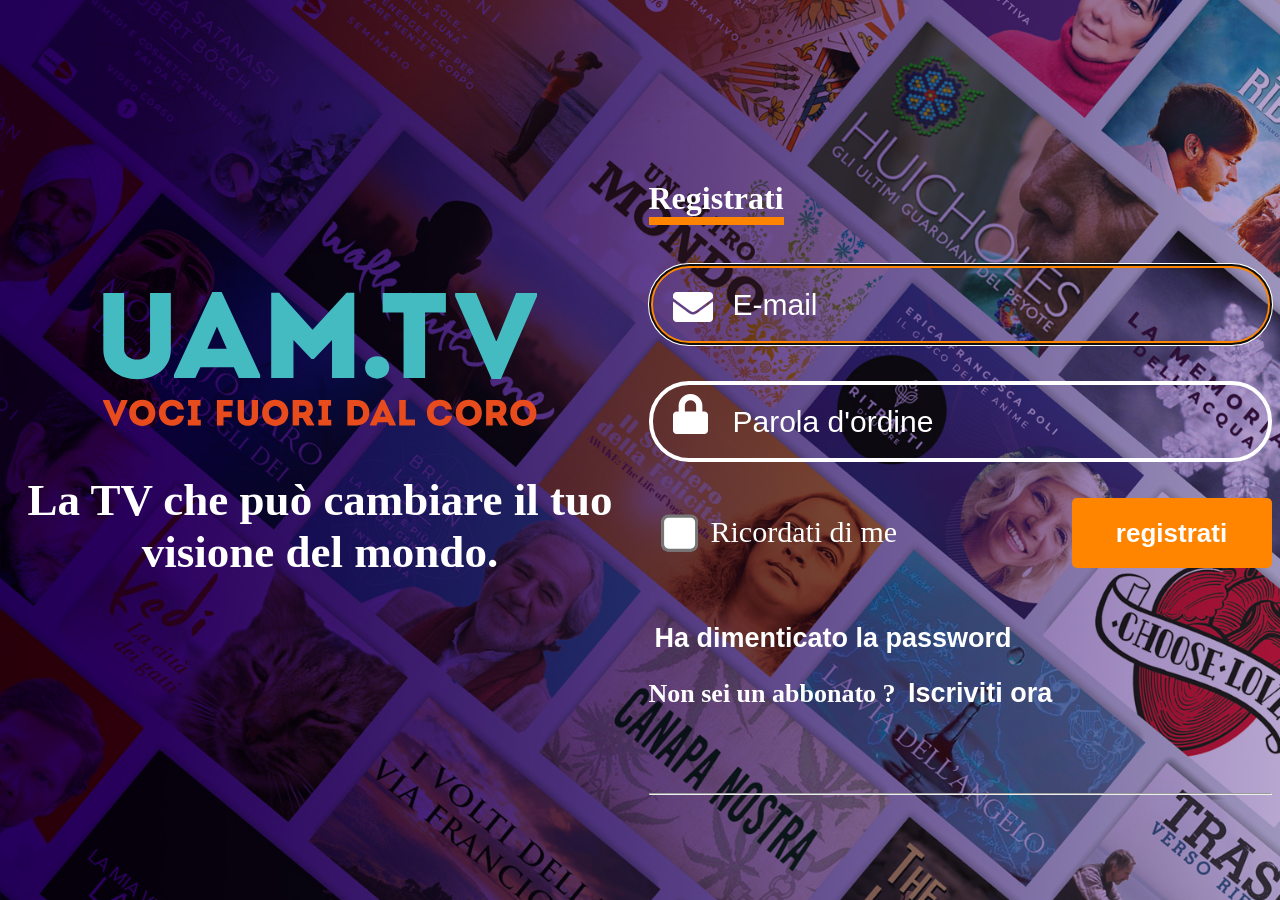
==== login.html @ aba41dc9 "version 1" ====
<!DOCTYPE html>
<html>
<head>
    <meta charset="utf-8" />
    <meta name="viewport" content="width=device-width, initial-scale=1.0, maximum-scale=1.0">
    <meta name="description" content="Tizen basic template generated by Tizen Web IDE"/>


    <link rel="stylesheet" type="text/css" href="css/login.css" />
    <link rel="stylesheet" type="text/css" href="css/all.min.css"/>
    <script src="js/login.js"></script>
    <script type="text/javascript" src="./webOSTVjs-1.2.0/webOSTV.js"></script>
 <script type="text/javascript">
    window.addEventListener('load', function () { initPage() }, false);
  </script>
    
</head>

 <body>
   <div class="loadingio-spinner-spinner-rexyx9adxl spinner" id="spinner_display_id"><div class="ldio-eon67kjyqwt">
<div></div><div></div><div></div><div></div><div></div><div></div><div></div><div></div><div></div><div></div><div></div><div></div>
</div></div>


 <div id="opacity_effect">
 <div class="section1">
<img alt="" src="images/logo.svg"> <br>
<h1 class="heading">La TV che può cambiare il tuo <br/> visione del mondo.</h1>
</div>
<div class="section2">
<div class="container">
<h1 class="signin" id="signIn_text_id" >Registrati</h1><br><br>
<input id="email" class="inputsE" type="text" placeholder="E-mail"> 
<i class="fa fa-envelope"></i><br> <br><br>
<input id="pass" class="inputsE" type="password" placeholder="Parola d'ordine"> 
<i class="fa fa-lock"></i><br><br><br>
<div class="chebox_btn_section">
<div><input id = "remember" type="checkbox" class="checkBox"><label id="remmber_label">Ricordati di me</label></div>
<button class="loginBtn"  id="loginButton" >registrati</button>
</div> <br> <br><br>
<button class="nonStyle_btn"  id="forgotPassword" >Ha dimenticato la password</button> <br>
<h2>Non sei un abbonato ? <button class="nonStyle_btn"  id="subscribe" ><strong>Iscriviti ora</strong></button></h2>
<hr>
</div>
</div>
 </div>
 </body>
 
</html>
---- css/login.css ----
body {
	margin :0;
	padding :0;
    background: url("../images/bgImg2.png");
    background-attachment: fixed;
    background-repeat: no-repeat;
    background-size: cover;
}
    
    .section1{
	width: 50%;
    float: left;
    height: 100vh;
    box-sizing: border-box;
    margin: 0;
    padding: 0;
    display: flex;
    justify-content: center;
    align-items: center;
    text-align: center;
    flex-direction: column;
}
.section2{
	width:50%;
	float:left;
	height:100vh;
	margin:0;
	padding:0;
  box-sizing: border-box;
  position: relative;
}

::placeholder{
	color : white;
}

.heading{
    color: white;
    font-size: 45px;
}
.loginBtn {
    color: white;
    width: 200px;
    height: 70px;
    border: none;
    outline: none;
    background: #FF8400;
    font-size: 26px;
    border-radius: 5px;
    font-weight: bold;
}
.signIn {
    font-size: 38px;
    display: inline-block;
    border-bottom: 8px solid #FF8400;
}
.inputsE {
    height: 71px;
    border: 4px solid white;
    border-radius: 40px;
    background: none;
    font-size: 30px;
    color: white;
    padding-left: 80px;
    width: 533px;
}
.section2{
    display: flex;
    justify-content: center;
    align-items: center;
}
.chebox_btn_section
{
    display: flex;
    justify-content: space-between;
    align-items: center;
}
label
{
    font-size: 38px;
    position: relative;
    bottom: 12px;
}
.checkBox{
zoom: 3.1;
}

.container{
position: relative;
}
.fa-envelope{
    position: absolute;
    top: 22%;
    left: 4%;
    font-size: 40px;
    color: white;
}
.fa-lock{
     position: absolute;
    left: 4%;
    font-size: 40px;
    margin-top: 13px;
    color: white;
}
.signin{
    color: white;
    border-bottom: 8px solid #FF8400;
    display: inline-block;
}
.container{
position: relative;
}
label{
    font-size: 30px;
    position: relative;
    bottom: 12px;
    color: white;
}
.inputsE:focus {
    border: 4px solid #FF8400;
}
.nonStyle_btn{
    color :white;
	background: none;
	border: none;
	outline: none;
    font-size: 27px;
    font-weight: bold;
}
h2{
    color: white;
    font-size: 26px;
}
.loginBtn_style{
	border: 2px solid #FF8400;
	background: none;
	color: white;
}

.activeClass strong{
	color:#FF8400;
}
.loginBtn_style{
	border: 2px solid #FF8400;
	background: none;
	color: white;
}
.activeClass_Forget_Password {
	color:#FF8400;
}

.remember_label_style{
	color: #FF8400 !important;
	text-decoration: underline !important ;
}
hr{
	position: relative;
    top: 61px;
}


@keyframes ldio-eon67kjyqwt {
  0% { opacity: 1 }
  100% { opacity: 0 }
}
.ldio-eon67kjyqwt div {
  left: 94px;
  top: 48px;
  position: absolute;
  animation: ldio-eon67kjyqwt linear 1s infinite;
  background: #82777a;
  width: 12px;
  height: 24px;
  border-radius: 6px / 12px;
  transform-origin: 6px 52px;
}.ldio-eon67kjyqwt div:nth-child(1) {
  transform: rotate(0deg);
  animation-delay: -0.9166666666666666s;
  background: #82777a;
}.ldio-eon67kjyqwt div:nth-child(2) {
  transform: rotate(30deg);
  animation-delay: -0.8333333333333334s;
  background: #82777a;
}.ldio-eon67kjyqwt div:nth-child(3) {
  transform: rotate(60deg);
  animation-delay: -0.75s;
  background: #82777a;
}.ldio-eon67kjyqwt div:nth-child(4) {
  transform: rotate(90deg);
  animation-delay: -0.6666666666666666s;
  background: #82777a;
}.ldio-eon67kjyqwt div:nth-child(5) {
  transform: rotate(120deg);
  animation-delay: -0.5833333333333334s;
  background: #82777a;
}.ldio-eon67kjyqwt div:nth-child(6) {
  transform: rotate(150deg);
  animation-delay: -0.5s;
  background: #82777a;
}.ldio-eon67kjyqwt div:nth-child(7) {
  transform: rotate(180deg);
  animation-delay: -0.4166666666666667s;
  background: #82777a;
}.ldio-eon67kjyqwt div:nth-child(8) {
  transform: rotate(210deg);
  animation-delay: -0.3333333333333333s;
  background: #82777a;
}.ldio-eon67kjyqwt div:nth-child(9) {
  transform: rotate(240deg);
  animation-delay: -0.25s;
  background: #82777a;
}.ldio-eon67kjyqwt div:nth-child(10) {
  transform: rotate(270deg);
  animation-delay: -0.16666666666666666s;
  background: #82777a;
}.ldio-eon67kjyqwt div:nth-child(11) {
  transform: rotate(300deg);
  animation-delay: -0.08333333333333333s;
  background: #82777a;
}.ldio-eon67kjyqwt div:nth-child(12) {
  transform: rotate(330deg);
  animation-delay: 0s;
  background: #82777a;
}
.loadingio-spinner-spinner-rexyx9adxl {
    width: 200px;
    height: 200px;
    display: inline-block;
    overflow: hidden;
    background: none;
    position: absolute;
    left: 0;
    top: 41%;
    margin: 0 auto;
    right: 0;
  

}
.ldio-eon67kjyqwt {
  width: 100%;
  height: 100%;
  position: relative;
  transform: translateZ(0) scale(1);
  backface-visibility: hidden;
  transform-origin: 0 0; / see note above /
}
.ldio-eon67kjyqwt div {
	box-sizing: content-box; 
	}

.form_div_style{
	opacity: .4;
}
.spinner{
	visibility: hidden;
	
}
.hide_loader{
	visibility: visible;
}
.spinner_after{
  width: 200px;
  height: 200px;
  display: inline-block !important;
  overflow: hidden;
  background:none;
}
.leftSection_after_loader {
    position: relative !important;
    top: 100px !important;
    left: 300px !important;
}
 .add_opacity{
 opacity: 0.3;
 }
---- css/all.min.css ----
/*!
 * Font Awesome Free 5.3.1 by @fontawesome - https://fontawesome.com
 * License - https://fontawesome.com/license/free (Icons: CC BY 4.0, Fonts: SIL OFL 1.1, Code: MIT License)
 */
.fa,.fab,.fal,.far,.fas{-moz-osx-font-smoothing:grayscale;-webkit-font-smoothing:antialiased;display:inline-block;font-style:normal;font-variant:normal;text-rendering:auto;line-height:1}.fa-lg{font-size:1.33333em;line-height:.75em;vertical-align:-.0667em}.fa-xs{font-size:.75em}.fa-sm{font-size:.875em}.fa-1x{font-size:1em}.fa-2x{font-size:2em}.fa-3x{font-size:3em}.fa-4x{font-size:4em}.fa-5x{font-size:5em}.fa-6x{font-size:6em}.fa-7x{font-size:7em}.fa-8x{font-size:8em}.fa-9x{font-size:9em}.fa-10x{font-size:10em}.fa-fw{text-align:center;width:1.25em}.fa-ul{list-style-type:none;margin-left:2.5em;padding-left:0}.fa-ul>li{position:relative}.fa-li{left:-2em;position:absolute;text-align:center;width:2em;line-height:inherit}.fa-border{border:.08em solid #eee;border-radius:.1em;padding:.2em .25em .15em}.fa-pull-left{float:left}.fa-pull-right{float:right}.fa.fa-pull-left,.fab.fa-pull-left,.fal.fa-pull-left,.far.fa-pull-left,.fas.fa-pull-left{margin-right:.3em}.fa.fa-pull-right,.fab.fa-pull-right,.fal.fa-pull-right,.far.fa-pull-right,.fas.fa-pull-right{margin-left:.3em}.fa-spin{animation:fa-spin 2s infinite linear}.fa-pulse{animation:fa-spin 1s infinite steps(8)}@keyframes fa-spin{0%{transform:rotate(0deg)}to{transform:rotate(1turn)}}.fa-rotate-90{-ms-filter:"progid:DXImageTransform.Microsoft.BasicImage(rotation=1)";transform:rotate(90deg)}.fa-rotate-180{-ms-filter:"progid:DXImageTransform.Microsoft.BasicImage(rotation=2)";transform:rotate(180deg)}.fa-rotate-270{-ms-filter:"progid:DXImageTransform.Microsoft.BasicImage(rotation=3)";transform:rotate(270deg)}.fa-flip-horizontal{-ms-filter:"progid:DXImageTransform.Microsoft.BasicImage(rotation=0, mirror=1)";transform:scaleX(-1)}.fa-flip-vertical{transform:scaleY(-1)}.fa-flip-horizontal.fa-flip-vertical,.fa-flip-vertical{-ms-filter:"progid:DXImageTransform.Microsoft.BasicImage(rotation=2, mirror=1)"}.fa-flip-horizontal.fa-flip-vertical{transform:scale(-1)}:root .fa-flip-horizontal,:root .fa-flip-vertical,:root .fa-rotate-90,:root .fa-rotate-180,:root .fa-rotate-270{-webkit-filter:none;filter:none}.fa-stack{display:inline-block;height:2em;line-height:2em;position:relative;vertical-align:middle;width:2em}.fa-stack-1x,.fa-stack-2x{left:0;position:absolute;text-align:center;width:100%}.fa-stack-1x{line-height:inherit}.fa-stack-2x{font-size:2em}.fa-inverse{color:#fff}.fa-500px:before{content:"\f26e"}.fa-accessible-icon:before{content:"\f368"}.fa-accusoft:before{content:"\f369"}.fa-ad:before{content:"\f641"}.fa-address-book:before{content:"\f2b9"}.fa-address-card:before{content:"\f2bb"}.fa-adjust:before{content:"\f042"}.fa-adn:before{content:"\f170"}.fa-adversal:before{content:"\f36a"}.fa-affiliatetheme:before{content:"\f36b"}.fa-air-freshener:before{content:"\f5d0"}.fa-algolia:before{content:"\f36c"}.fa-align-center:before{content:"\f037"}.fa-align-justify:before{content:"\f039"}.fa-align-left:before{content:"\f036"}.fa-align-right:before{content:"\f038"}.fa-alipay:before{content:"\f642"}.fa-allergies:before{content:"\f461"}.fa-amazon:before{content:"\f270"}.fa-amazon-pay:before{content:"\f42c"}.fa-ambulance:before{content:"\f0f9"}.fa-american-sign-language-interpreting:before{content:"\f2a3"}.fa-amilia:before{content:"\f36d"}.fa-anchor:before{content:"\f13d"}.fa-android:before{content:"\f17b"}.fa-angellist:before{content:"\f209"}.fa-angle-double-down:before{content:"\f103"}.fa-angle-double-left:before{content:"\f100"}.fa-angle-double-right:before{content:"\f101"}.fa-angle-double-up:before{content:"\f102"}.fa-angle-down:before{content:"\f107"}.fa-angle-left:before{content:"\f104"}.fa-angle-right:before{content:"\f105"}.fa-angle-up:before{content:"\f106"}.fa-angry:before{content:"\f556"}.fa-angrycreative:before{content:"\f36e"}.fa-angular:before{content:"\f420"}.fa-ankh:before{content:"\f644"}.fa-app-store:before{content:"\f36f"}.fa-app-store-ios:before{content:"\f370"}.fa-apper:before{content:"\f371"}.fa-apple:before{content:"\f179"}.fa-apple-alt:before{content:"\f5d1"}.fa-apple-pay:before{content:"\f415"}.fa-archive:before{content:"\f187"}.fa-archway:before{content:"\f557"}.fa-arrow-alt-circle-down:before{content:"\f358"}.fa-arrow-alt-circle-left:before{content:"\f359"}.fa-arrow-alt-circle-right:before{content:"\f35a"}.fa-arrow-alt-circle-up:before{content:"\f35b"}.fa-arrow-circle-down:before{content:"\f0ab"}.fa-arrow-circle-left:before{content:"\f0a8"}.fa-arrow-circle-right:before{content:"\f0a9"}.fa-arrow-circle-up:before{content:"\f0aa"}.fa-arrow-down:before{content:"\f063"}.fa-arrow-left:before{content:"\f060"}.fa-arrow-right:before{content:"\f061"}.fa-arrow-up:before{content:"\f062"}.fa-arrows-alt:before{content:"\f0b2"}.fa-arrows-alt-h:before{content:"\f337"}.fa-arrows-alt-v:before{content:"\f338"}.fa-assistive-listening-systems:before{content:"\f2a2"}.fa-asterisk:before{content:"\f069"}.fa-asymmetrik:before{content:"\f372"}.fa-at:before{content:"\f1fa"}.fa-atlas:before{content:"\f558"}.fa-atom:before{content:"\f5d2"}.fa-audible:before{content:"\f373"}.fa-audio-description:before{content:"\f29e"}.fa-autoprefixer:before{content:"\f41c"}.fa-avianex:before{content:"\f374"}.fa-aviato:before{content:"\f421"}.fa-award:before{content:"\f559"}.fa-aws:before{content:"\f375"}.fa-backspace:before{content:"\f55a"}.fa-backward:before{content:"\f04a"}.fa-balance-scale:before{content:"\f24e"}.fa-ban:before{content:"\f05e"}.fa-band-aid:before{content:"\f462"}.fa-bandcamp:before{content:"\f2d5"}.fa-barcode:before{content:"\f02a"}.fa-bars:before{content:"\f0c9"}.fa-baseball-ball:before{content:"\f433"}.fa-basketball-ball:before{content:"\f434"}.fa-bath:before{content:"\f2cd"}.fa-battery-empty:before{content:"\f244"}.fa-battery-full:before{content:"\f240"}.fa-battery-half:before{content:"\f242"}.fa-battery-quarter:before{content:"\f243"}.fa-battery-three-quarters:before{content:"\f241"}.fa-bed:before{content:"\f236"}.fa-beer:before{content:"\f0fc"}.fa-behance:before{content:"\f1b4"}.fa-behance-square:before{content:"\f1b5"}.fa-bell:before{content:"\f0f3"}.fa-bell-slash:before{content:"\f1f6"}.fa-bezier-curve:before{content:"\f55b"}.fa-bible:before{content:"\f647"}.fa-bicycle:before{content:"\f206"}.fa-bimobject:before{content:"\f378"}.fa-binoculars:before{content:"\f1e5"}.fa-birthday-cake:before{content:"\f1fd"}.fa-bitbucket:before{content:"\f171"}.fa-bitcoin:before{content:"\f379"}.fa-bity:before{content:"\f37a"}.fa-black-tie:before{content:"\f27e"}.fa-blackberry:before{content:"\f37b"}.fa-blender:before{content:"\f517"}.fa-blind:before{content:"\f29d"}.fa-blogger:before{content:"\f37c"}.fa-blogger-b:before{content:"\f37d"}.fa-bluetooth:before{content:"\f293"}.fa-bluetooth-b:before{content:"\f294"}.fa-bold:before{content:"\f032"}.fa-bolt:before{content:"\f0e7"}.fa-bomb:before{content:"\f1e2"}.fa-bone:before{content:"\f5d7"}.fa-bong:before{content:"\f55c"}.fa-book:before{content:"\f02d"}.fa-book-open:before{content:"\f518"}.fa-book-reader:before{content:"\f5da"}.fa-bookmark:before{content:"\f02e"}.fa-bowling-ball:before{content:"\f436"}.fa-box:before{content:"\f466"}.fa-box-open:before{content:"\f49e"}.fa-boxes:before{content:"\f468"}.fa-braille:before{content:"\f2a1"}.fa-brain:before{content:"\f5dc"}.fa-briefcase:before{content:"\f0b1"}.fa-briefcase-medical:before{content:"\f469"}.fa-broadcast-tower:before{content:"\f519"}.fa-broom:before{content:"\f51a"}.fa-brush:before{content:"\f55d"}.fa-btc:before{content:"\f15a"}.fa-bug:before{content:"\f188"}.fa-building:before{content:"\f1ad"}.fa-bullhorn:before{content:"\f0a1"}.fa-bullseye:before{content:"\f140"}.fa-burn:before{content:"\f46a"}.fa-buromobelexperte:before{content:"\f37f"}.fa-bus:before{content:"\f207"}.fa-bus-alt:before{content:"\f55e"}.fa-business-time:before{content:"\f64a"}.fa-buysellads:before{content:"\f20d"}.fa-calculator:before{content:"\f1ec"}.fa-calendar:before{content:"\f133"}.fa-calendar-alt:before{content:"\f073"}.fa-calendar-check:before{content:"\f274"}.fa-calendar-minus:before{content:"\f272"}.fa-calendar-plus:before{content:"\f271"}.fa-calendar-times:before{content:"\f273"}.fa-camera:before{content:"\f030"}.fa-camera-retro:before{content:"\f083"}.fa-cannabis:before{content:"\f55f"}.fa-capsules:before{content:"\f46b"}.fa-car:before{content:"\f1b9"}.fa-car-alt:before{content:"\f5de"}.fa-car-battery:before{content:"\f5df"}.fa-car-crash:before{content:"\f5e1"}.fa-car-side:before{content:"\f5e4"}.fa-caret-down:before{content:"\f0d7"}.fa-caret-left:before{content:"\f0d9"}.fa-caret-right:before{content:"\f0da"}.fa-caret-square-down:before{content:"\f150"}.fa-caret-square-left:before{content:"\f191"}.fa-caret-square-right:before{content:"\f152"}.fa-caret-square-up:before{content:"\f151"}.fa-caret-up:before{content:"\f0d8"}.fa-cart-arrow-down:before{content:"\f218"}.fa-cart-plus:before{content:"\f217"}.fa-cc-amazon-pay:before{content:"\f42d"}.fa-cc-amex:before{content:"\f1f3"}.fa-cc-apple-pay:before{content:"\f416"}.fa-cc-diners-club:before{content:"\f24c"}.fa-cc-discover:before{content:"\f1f2"}.fa-cc-jcb:before{content:"\f24b"}.fa-cc-mastercard:before{content:"\f1f1"}.fa-cc-paypal:before{content:"\f1f4"}.fa-cc-stripe:before{content:"\f1f5"}.fa-cc-visa:before{content:"\f1f0"}.fa-centercode:before{content:"\f380"}.fa-certificate:before{content:"\f0a3"}.fa-chalkboard:before{content:"\f51b"}.fa-chalkboard-teacher:before{content:"\f51c"}.fa-charging-station:before{content:"\f5e7"}.fa-chart-area:before{content:"\f1fe"}.fa-chart-bar:before{content:"\f080"}.fa-chart-line:before{content:"\f201"}.fa-chart-pie:before{content:"\f200"}.fa-check:before{content:"\f00c"}.fa-check-circle:before{content:"\f058"}.fa-check-double:before{content:"\f560"}.fa-check-square:before{content:"\f14a"}.fa-chess:before{content:"\f439"}.fa-chess-bishop:before{content:"\f43a"}.fa-chess-board:before{content:"\f43c"}.fa-chess-king:before{content:"\f43f"}.fa-chess-knight:before{content:"\f441"}.fa-chess-pawn:before{content:"\f443"}.fa-chess-queen:before{content:"\f445"}.fa-chess-rook:before{content:"\f447"}.fa-chevron-circle-down:before{content:"\f13a"}.fa-chevron-circle-left:before{content:"\f137"}.fa-chevron-circle-right:before{content:"\f138"}.fa-chevron-circle-up:before{content:"\f139"}.fa-chevron-down:before{content:"\f078"}.fa-chevron-left:before{content:"\f053"}.fa-chevron-right:before{content:"\f054"}.fa-chevron-up:before{content:"\f077"}.fa-child:before{content:"\f1ae"}.fa-chrome:before{content:"\f268"}.fa-church:before{content:"\f51d"}.fa-circle:before{content:"\f111"}.fa-circle-notch:before{content:"\f1ce"}.fa-city:before{content:"\f64f"}.fa-clipboard:before{content:"\f328"}.fa-clipboard-check:before{content:"\f46c"}.fa-clipboard-list:before{content:"\f46d"}.fa-clock:before{content:"\f017"}.fa-clone:before{content:"\f24d"}.fa-closed-captioning:before{content:"\f20a"}.fa-cloud:before{content:"\f0c2"}.fa-cloud-download-alt:before{content:"\f381"}.fa-cloud-upload-alt:before{content:"\f382"}.fa-cloudscale:before{content:"\f383"}.fa-cloudsmith:before{content:"\f384"}.fa-cloudversify:before{content:"\f385"}.fa-cocktail:before{content:"\f561"}.fa-code:before{content:"\f121"}.fa-code-branch:before{content:"\f126"}.fa-codepen:before{content:"\f1cb"}.fa-codiepie:before{content:"\f284"}.fa-coffee:before{content:"\f0f4"}.fa-cog:before{content:"\f013"}.fa-cogs:before{content:"\f085"}.fa-coins:before{content:"\f51e"}.fa-columns:before{content:"\f0db"}.fa-comment:before{content:"\f075"}.fa-comment-alt:before{content:"\f27a"}.fa-comment-dollar:before{content:"\f651"}.fa-comment-dots:before{content:"\f4ad"}.fa-comment-slash:before{content:"\f4b3"}.fa-comments:before{content:"\f086"}.fa-comments-dollar:before{content:"\f653"}.fa-compact-disc:before{content:"\f51f"}.fa-compass:before{content:"\f14e"}.fa-compress:before{content:"\f066"}.fa-concierge-bell:before{content:"\f562"}.fa-connectdevelop:before{content:"\f20e"}.fa-contao:before{content:"\f26d"}.fa-cookie:before{content:"\f563"}.fa-cookie-bite:before{content:"\f564"}.fa-copy:before{content:"\f0c5"}.fa-copyright:before{content:"\f1f9"}.fa-couch:before{content:"\f4b8"}.fa-cpanel:before{content:"\f388"}.fa-creative-commons:before{content:"\f25e"}.fa-creative-commons-by:before{content:"\f4e7"}.fa-creative-commons-nc:before{content:"\f4e8"}.fa-creative-commons-nc-eu:before{content:"\f4e9"}.fa-creative-commons-nc-jp:before{content:"\f4ea"}.fa-creative-commons-nd:before{content:"\f4eb"}.fa-creative-commons-pd:before{content:"\f4ec"}.fa-creative-commons-pd-alt:before{content:"\f4ed"}.fa-creative-commons-remix:before{content:"\f4ee"}.fa-creative-commons-sa:before{content:"\f4ef"}.fa-creative-commons-sampling:before{content:"\f4f0"}.fa-creative-commons-sampling-plus:before{content:"\f4f1"}.fa-creative-commons-share:before{content:"\f4f2"}.fa-credit-card:before{content:"\f09d"}.fa-crop:before{content:"\f125"}.fa-crop-alt:before{content:"\f565"}.fa-cross:before{content:"\f654"}.fa-crosshairs:before{content:"\f05b"}.fa-crow:before{content:"\f520"}.fa-crown:before{content:"\f521"}.fa-css3:before{content:"\f13c"}.fa-css3-alt:before{content:"\f38b"}.fa-cube:before{content:"\f1b2"}.fa-cubes:before{content:"\f1b3"}.fa-cut:before{content:"\f0c4"}.fa-cuttlefish:before{content:"\f38c"}.fa-d-and-d:before{content:"\f38d"}.fa-dashcube:before{content:"\f210"}.fa-database:before{content:"\f1c0"}.fa-deaf:before{content:"\f2a4"}.fa-delicious:before{content:"\f1a5"}.fa-deploydog:before{content:"\f38e"}.fa-deskpro:before{content:"\f38f"}.fa-desktop:before{content:"\f108"}.fa-deviantart:before{content:"\f1bd"}.fa-dharmachakra:before{content:"\f655"}.fa-diagnoses:before{content:"\f470"}.fa-dice:before{content:"\f522"}.fa-dice-five:before{content:"\f523"}.fa-dice-four:before{content:"\f524"}.fa-dice-one:before{content:"\f525"}.fa-dice-six:before{content:"\f526"}.fa-dice-three:before{content:"\f527"}.fa-dice-two:before{content:"\f528"}.fa-digg:before{content:"\f1a6"}.fa-digital-ocean:before{content:"\f391"}.fa-digital-tachograph:before{content:"\f566"}.fa-directions:before{content:"\f5eb"}.fa-discord:before{content:"\f392"}.fa-discourse:before{content:"\f393"}.fa-divide:before{content:"\f529"}.fa-dizzy:before{content:"\f567"}.fa-dna:before{content:"\f471"}.fa-dochub:before{content:"\f394"}.fa-docker:before{content:"\f395"}.fa-dollar-sign:before{content:"\f155"}.fa-dolly:before{content:"\f472"}.fa-dolly-flatbed:before{content:"\f474"}.fa-donate:before{content:"\f4b9"}.fa-door-closed:before{content:"\f52a"}.fa-door-open:before{content:"\f52b"}.fa-dot-circle:before{content:"\f192"}.fa-dove:before{content:"\f4ba"}.fa-download:before{content:"\f019"}.fa-draft2digital:before{content:"\f396"}.fa-drafting-compass:before{content:"\f568"}.fa-draw-polygon:before{content:"\f5ee"}.fa-dribbble:before{content:"\f17d"}.fa-dribbble-square:before{content:"\f397"}.fa-dropbox:before{content:"\f16b"}.fa-drum:before{content:"\f569"}.fa-drum-steelpan:before{content:"\f56a"}.fa-drupal:before{content:"\f1a9"}.fa-dumbbell:before{content:"\f44b"}.fa-dyalog:before{content:"\f399"}.fa-earlybirds:before{content:"\f39a"}.fa-ebay:before{content:"\f4f4"}.fa-edge:before{content:"\f282"}.fa-edit:before{content:"\f044"}.fa-eject:before{content:"\f052"}.fa-elementor:before{content:"\f430"}.fa-ellipsis-h:before{content:"\f141"}.fa-ellipsis-v:before{content:"\f142"}.fa-ello:before{content:"\f5f1"}.fa-ember:before{content:"\f423"}.fa-empire:before{content:"\f1d1"}.fa-envelope:before{content:"\f0e0"}.fa-envelope-open:before{content:"\f2b6"}.fa-envelope-open-text:before{content:"\f658"}.fa-envelope-square:before{content:"\f199"}.fa-envira:before{content:"\f299"}.fa-equals:before{content:"\f52c"}.fa-eraser:before{content:"\f12d"}.fa-erlang:before{content:"\f39d"}.fa-ethereum:before{content:"\f42e"}.fa-etsy:before{content:"\f2d7"}.fa-euro-sign:before{content:"\f153"}.fa-exchange-alt:before{content:"\f362"}.fa-exclamation:before{content:"\f12a"}.fa-exclamation-circle:before{content:"\f06a"}.fa-exclamation-triangle:before{content:"\f071"}.fa-expand:before{content:"\f065"}.fa-expand-arrows-alt:before{content:"\f31e"}.fa-expeditedssl:before{content:"\f23e"}.fa-external-link-alt:before{content:"\f35d"}.fa-external-link-square-alt:before{content:"\f360"}.fa-eye:before{content:"\f06e"}.fa-eye-dropper:before{content:"\f1fb"}.fa-eye-slash:before{content:"\f070"}.fa-facebook:before{content:"\f09a"}.fa-facebook-f:before{content:"\f39e"}.fa-facebook-messenger:before{content:"\f39f"}.fa-facebook-square:before{content:"\f082"}.fa-fast-backward:before{content:"\f049"}.fa-fast-forward:before{content:"\f050"}.fa-fax:before{content:"\f1ac"}.fa-feather:before{content:"\f52d"}.fa-feather-alt:before{content:"\f56b"}.fa-female:before{content:"\f182"}.fa-fighter-jet:before{content:"\f0fb"}.fa-file:before{content:"\f15b"}.fa-file-alt:before{content:"\f15c"}.fa-file-archive:before{content:"\f1c6"}.fa-file-audio:before{content:"\f1c7"}.fa-file-code:before{content:"\f1c9"}.fa-file-contract:before{content:"\f56c"}.fa-file-download:before{content:"\f56d"}.fa-file-excel:before{content:"\f1c3"}.fa-file-export:before{content:"\f56e"}.fa-file-image:before{content:"\f1c5"}.fa-file-import:before{content:"\f56f"}.fa-file-invoice:before{content:"\f570"}.fa-file-invoice-dollar:before{content:"\f571"}.fa-file-medical:before{content:"\f477"}.fa-file-medical-alt:before{content:"\f478"}.fa-file-pdf:before{content:"\f1c1"}.fa-file-powerpoint:before{content:"\f1c4"}.fa-file-prescription:before{content:"\f572"}.fa-file-signature:before{content:"\f573"}.fa-file-upload:before{content:"\f574"}.fa-file-video:before{content:"\f1c8"}.fa-file-word:before{content:"\f1c2"}.fa-fill:before{content:"\f575"}.fa-fill-drip:before{content:"\f576"}.fa-film:before{content:"\f008"}.fa-filter:before{content:"\f0b0"}.fa-fingerprint:before{content:"\f577"}.fa-fire:before{content:"\f06d"}.fa-fire-extinguisher:before{content:"\f134"}.fa-firefox:before{content:"\f269"}.fa-first-aid:before{content:"\f479"}.fa-first-order:before{content:"\f2b0"}.fa-first-order-alt:before{content:"\f50a"}.fa-firstdraft:before{content:"\f3a1"}.fa-fish:before{content:"\f578"}.fa-flag:before{content:"\f024"}.fa-flag-checkered:before{content:"\f11e"}.fa-flask:before{content:"\f0c3"}.fa-flickr:before{content:"\f16e"}.fa-flipboard:before{content:"\f44d"}.fa-flushed:before{content:"\f579"}.fa-fly:before{content:"\f417"}.fa-folder:before{content:"\f07b"}.fa-folder-minus:before{content:"\f65d"}.fa-folder-open:before{content:"\f07c"}.fa-folder-plus:before{content:"\f65e"}.fa-font:before{content:"\f031"}.fa-font-awesome:before{content:"\f2b4"}.fa-font-awesome-alt:before{content:"\f35c"}.fa-font-awesome-flag:before{content:"\f425"}.fa-font-awesome-logo-full:before{content:"\f4e6"}.fa-fonticons:before{content:"\f280"}.fa-fonticons-fi:before{content:"\f3a2"}.fa-football-ball:before{content:"\f44e"}.fa-fort-awesome:before{content:"\f286"}.fa-fort-awesome-alt:before{content:"\f3a3"}.fa-forumbee:before{content:"\f211"}.fa-forward:before{content:"\f04e"}.fa-foursquare:before{content:"\f180"}.fa-free-code-camp:before{content:"\f2c5"}.fa-freebsd:before{content:"\f3a4"}.fa-frog:before{content:"\f52e"}.fa-frown:before{content:"\f119"}.fa-frown-open:before{content:"\f57a"}.fa-fulcrum:before{content:"\f50b"}.fa-funnel-dollar:before{content:"\f662"}.fa-futbol:before{content:"\f1e3"}.fa-galactic-republic:before{content:"\f50c"}.fa-galactic-senate:before{content:"\f50d"}.fa-gamepad:before{content:"\f11b"}.fa-gas-pump:before{content:"\f52f"}.fa-gavel:before{content:"\f0e3"}.fa-gem:before{content:"\f3a5"}.fa-genderless:before{content:"\f22d"}.fa-get-pocket:before{content:"\f265"}.fa-gg:before{content:"\f260"}.fa-gg-circle:before{content:"\f261"}.fa-gift:before{content:"\f06b"}.fa-git:before{content:"\f1d3"}.fa-git-square:before{content:"\f1d2"}.fa-github:before{content:"\f09b"}.fa-github-alt:before{content:"\f113"}.fa-github-square:before{content:"\f092"}.fa-gitkraken:before{content:"\f3a6"}.fa-gitlab:before{content:"\f296"}.fa-gitter:before{content:"\f426"}.fa-glass-martini:before{content:"\f000"}.fa-glass-martini-alt:before{content:"\f57b"}.fa-glasses:before{content:"\f530"}.fa-glide:before{content:"\f2a5"}.fa-glide-g:before{content:"\f2a6"}.fa-globe:before{content:"\f0ac"}.fa-globe-africa:before{content:"\f57c"}.fa-globe-americas:before{content:"\f57d"}.fa-globe-asia:before{content:"\f57e"}.fa-gofore:before{content:"\f3a7"}.fa-golf-ball:before{content:"\f450"}.fa-goodreads:before{content:"\f3a8"}.fa-goodreads-g:before{content:"\f3a9"}.fa-google:before{content:"\f1a0"}.fa-google-drive:before{content:"\f3aa"}.fa-google-play:before{content:"\f3ab"}.fa-google-plus:before{content:"\f2b3"}.fa-google-plus-g:before{content:"\f0d5"}.fa-google-plus-square:before{content:"\f0d4"}.fa-google-wallet:before{content:"\f1ee"}.fa-gopuram:before{content:"\f664"}.fa-graduation-cap:before{content:"\f19d"}.fa-gratipay:before{content:"\f184"}.fa-grav:before{content:"\f2d6"}.fa-greater-than:before{content:"\f531"}.fa-greater-than-equal:before{content:"\f532"}.fa-grimace:before{content:"\f57f"}.fa-grin:before{content:"\f580"}.fa-grin-alt:before{content:"\f581"}.fa-grin-beam:before{content:"\f582"}.fa-grin-beam-sweat:before{content:"\f583"}.fa-grin-hearts:before{content:"\f584"}.fa-grin-squint:before{content:"\f585"}.fa-grin-squint-tears:before{content:"\f586"}.fa-grin-stars:before{content:"\f587"}.fa-grin-tears:before{content:"\f588"}.fa-grin-tongue:before{content:"\f589"}.fa-grin-tongue-squint:before{content:"\f58a"}.fa-grin-tongue-wink:before{content:"\f58b"}.fa-grin-wink:before{content:"\f58c"}.fa-grip-horizontal:before{content:"\f58d"}.fa-grip-vertical:before{content:"\f58e"}.fa-gripfire:before{content:"\f3ac"}.fa-grunt:before{content:"\f3ad"}.fa-gulp:before{content:"\f3ae"}.fa-h-square:before{content:"\f0fd"}.fa-hacker-news:before{content:"\f1d4"}.fa-hacker-news-square:before{content:"\f3af"}.fa-hackerrank:before{content:"\f5f7"}.fa-hamsa:before{content:"\f665"}.fa-hand-holding:before{content:"\f4bd"}.fa-hand-holding-heart:before{content:"\f4be"}.fa-hand-holding-usd:before{content:"\f4c0"}.fa-hand-lizard:before{content:"\f258"}.fa-hand-paper:before{content:"\f256"}.fa-hand-peace:before{content:"\f25b"}.fa-hand-point-down:before{content:"\f0a7"}.fa-hand-point-left:before{content:"\f0a5"}.fa-hand-point-right:before{content:"\f0a4"}.fa-hand-point-up:before{content:"\f0a6"}.fa-hand-pointer:before{content:"\f25a"}.fa-hand-rock:before{content:"\f255"}.fa-hand-scissors:before{content:"\f257"}.fa-hand-spock:before{content:"\f259"}.fa-hands:before{content:"\f4c2"}.fa-hands-helping:before{content:"\f4c4"}.fa-handshake:before{content:"\f2b5"}.fa-hashtag:before{content:"\f292"}.fa-haykal:before{content:"\f666"}.fa-hdd:before{content:"\f0a0"}.fa-heading:before{content:"\f1dc"}.fa-headphones:before{content:"\f025"}.fa-headphones-alt:before{content:"\f58f"}.fa-headset:before{content:"\f590"}.fa-heart:before{content:"\f004"}.fa-heartbeat:before{content:"\f21e"}.fa-helicopter:before{content:"\f533"}.fa-highlighter:before{content:"\f591"}.fa-hips:before{content:"\f452"}.fa-hire-a-helper:before{content:"\f3b0"}.fa-history:before{content:"\f1da"}.fa-hockey-puck:before{content:"\f453"}.fa-home:before{content:"\f015"}.fa-hooli:before{content:"\f427"}.fa-hornbill:before{content:"\f592"}.fa-hospital:before{content:"\f0f8"}.fa-hospital-alt:before{content:"\f47d"}.fa-hospital-symbol:before{content:"\f47e"}.fa-hot-tub:before{content:"\f593"}.fa-hotel:before{content:"\f594"}.fa-hotjar:before{content:"\f3b1"}.fa-hourglass:before{content:"\f254"}.fa-hourglass-end:before{content:"\f253"}.fa-hourglass-half:before{content:"\f252"}.fa-hourglass-start:before{content:"\f251"}.fa-houzz:before{content:"\f27c"}.fa-html5:before{content:"\f13b"}.fa-hubspot:before{content:"\f3b2"}.fa-i-cursor:before{content:"\f246"}.fa-id-badge:before{content:"\f2c1"}.fa-id-card:before{content:"\f2c2"}.fa-id-card-alt:before{content:"\f47f"}.fa-image:before{content:"\f03e"}.fa-images:before{content:"\f302"}.fa-imdb:before{content:"\f2d8"}.fa-inbox:before{content:"\f01c"}.fa-indent:before{content:"\f03c"}.fa-industry:before{content:"\f275"}.fa-infinity:before{content:"\f534"}.fa-info:before{content:"\f129"}.fa-info-circle:before{content:"\f05a"}.fa-instagram:before{content:"\f16d"}.fa-internet-explorer:before{content:"\f26b"}.fa-ioxhost:before{content:"\f208"}.fa-italic:before{content:"\f033"}.fa-itunes:before{content:"\f3b4"}.fa-itunes-note:before{content:"\f3b5"}.fa-java:before{content:"\f4e4"}.fa-jedi:before{content:"\f669"}.fa-jedi-order:before{content:"\f50e"}.fa-jenkins:before{content:"\f3b6"}.fa-joget:before{content:"\f3b7"}.fa-joint:before{content:"\f595"}.fa-joomla:before{content:"\f1aa"}.fa-journal-whills:before{content:"\f66a"}.fa-js:before{content:"\f3b8"}.fa-js-square:before{content:"\f3b9"}.fa-jsfiddle:before{content:"\f1cc"}.fa-kaaba:before{content:"\f66b"}.fa-kaggle:before{content:"\f5fa"}.fa-key:before{content:"\f084"}.fa-keybase:before{content:"\f4f5"}.fa-keyboard:before{content:"\f11c"}.fa-keycdn:before{content:"\f3ba"}.fa-khanda:before{content:"\f66d"}.fa-kickstarter:before{content:"\f3bb"}.fa-kickstarter-k:before{content:"\f3bc"}.fa-kiss:before{content:"\f596"}.fa-kiss-beam:before{content:"\f597"}.fa-kiss-wink-heart:before{content:"\f598"}.fa-kiwi-bird:before{content:"\f535"}.fa-korvue:before{content:"\f42f"}.fa-landmark:before{content:"\f66f"}.fa-language:before{content:"\f1ab"}.fa-laptop:before{content:"\f109"}.fa-laptop-code:before{content:"\f5fc"}.fa-laravel:before{content:"\f3bd"}.fa-lastfm:before{content:"\f202"}.fa-lastfm-square:before{content:"\f203"}.fa-laugh:before{content:"\f599"}.fa-laugh-beam:before{content:"\f59a"}.fa-laugh-squint:before{content:"\f59b"}.fa-laugh-wink:before{content:"\f59c"}.fa-layer-group:before{content:"\f5fd"}.fa-leaf:before{content:"\f06c"}.fa-leanpub:before{content:"\f212"}.fa-lemon:before{content:"\f094"}.fa-less:before{content:"\f41d"}.fa-less-than:before{content:"\f536"}.fa-less-than-equal:before{content:"\f537"}.fa-level-down-alt:before{content:"\f3be"}.fa-level-up-alt:before{content:"\f3bf"}.fa-life-ring:before{content:"\f1cd"}.fa-lightbulb:before{content:"\f0eb"}.fa-line:before{content:"\f3c0"}.fa-link:before{content:"\f0c1"}.fa-linkedin:before{content:"\f08c"}.fa-linkedin-in:before{content:"\f0e1"}.fa-linode:before{content:"\f2b8"}.fa-linux:before{content:"\f17c"}.fa-lira-sign:before{content:"\f195"}.fa-list:before{content:"\f03a"}.fa-list-alt:before{content:"\f022"}.fa-list-ol:before{content:"\f0cb"}.fa-list-ul:before{content:"\f0ca"}.fa-location-arrow:before{content:"\f124"}.fa-lock:before{content:"\f023"}.fa-lock-open:before{content:"\f3c1"}.fa-long-arrow-alt-down:before{content:"\f309"}.fa-long-arrow-alt-left:before{content:"\f30a"}.fa-long-arrow-alt-right:before{content:"\f30b"}.fa-long-arrow-alt-up:before{content:"\f30c"}.fa-low-vision:before{content:"\f2a8"}.fa-luggage-cart:before{content:"\f59d"}.fa-lyft:before{content:"\f3c3"}.fa-magento:before{content:"\f3c4"}.fa-magic:before{content:"\f0d0"}.fa-magnet:before{content:"\f076"}.fa-mail-bulk:before{content:"\f674"}.fa-mailchimp:before{content:"\f59e"}.fa-male:before{content:"\f183"}.fa-mandalorian:before{content:"\f50f"}.fa-map:before{content:"\f279"}.fa-map-marked:before{content:"\f59f"}.fa-map-marked-alt:before{content:"\f5a0"}.fa-map-marker:before{content:"\f041"}.fa-map-marker-alt:before{content:"\f3c5"}.fa-map-pin:before{content:"\f276"}.fa-map-signs:before{content:"\f277"}.fa-markdown:before{content:"\f60f"}.fa-marker:before{content:"\f5a1"}.fa-mars:before{content:"\f222"}.fa-mars-double:before{content:"\f227"}.fa-mars-stroke:before{content:"\f229"}.fa-mars-stroke-h:before{content:"\f22b"}.fa-mars-stroke-v:before{content:"\f22a"}.fa-mastodon:before{content:"\f4f6"}.fa-maxcdn:before{content:"\f136"}.fa-medal:before{content:"\f5a2"}.fa-medapps:before{content:"\f3c6"}.fa-medium:before{content:"\f23a"}.fa-medium-m:before{content:"\f3c7"}.fa-medkit:before{content:"\f0fa"}.fa-medrt:before{content:"\f3c8"}.fa-meetup:before{content:"\f2e0"}.fa-megaport:before{content:"\f5a3"}.fa-meh:before{content:"\f11a"}.fa-meh-blank:before{content:"\f5a4"}.fa-meh-rolling-eyes:before{content:"\f5a5"}.fa-memory:before{content:"\f538"}.fa-menorah:before{content:"\f676"}.fa-mercury:before{content:"\f223"}.fa-microchip:before{content:"\f2db"}.fa-microphone:before{content:"\f130"}.fa-microphone-alt:before{content:"\f3c9"}.fa-microphone-alt-slash:before{content:"\f539"}.fa-microphone-slash:before{content:"\f131"}.fa-microscope:before{content:"\f610"}.fa-microsoft:before{content:"\f3ca"}.fa-minus:before{content:"\f068"}.fa-minus-circle:before{content:"\f056"}.fa-minus-square:before{content:"\f146"}.fa-mix:before{content:"\f3cb"}.fa-mixcloud:before{content:"\f289"}.fa-mizuni:before{content:"\f3cc"}.fa-mobile:before{content:"\f10b"}.fa-mobile-alt:before{content:"\f3cd"}.fa-modx:before{content:"\f285"}.fa-monero:before{content:"\f3d0"}.fa-money-bill:before{content:"\f0d6"}.fa-money-bill-alt:before{content:"\f3d1"}.fa-money-bill-wave:before{content:"\f53a"}.fa-money-bill-wave-alt:before{content:"\f53b"}.fa-money-check:before{content:"\f53c"}.fa-money-check-alt:before{content:"\f53d"}.fa-monument:before{content:"\f5a6"}.fa-moon:before{content:"\f186"}.fa-mortar-pestle:before{content:"\f5a7"}.fa-mosque:before{content:"\f678"}.fa-motorcycle:before{content:"\f21c"}.fa-mouse-pointer:before{content:"\f245"}.fa-music:before{content:"\f001"}.fa-napster:before{content:"\f3d2"}.fa-neos:before{content:"\f612"}.fa-neuter:before{content:"\f22c"}.fa-newspaper:before{content:"\f1ea"}.fa-nimblr:before{content:"\f5a8"}.fa-nintendo-switch:before{content:"\f418"}.fa-node:before{content:"\f419"}.fa-node-js:before{content:"\f3d3"}.fa-not-equal:before{content:"\f53e"}.fa-notes-medical:before{content:"\f481"}.fa-npm:before{content:"\f3d4"}.fa-ns8:before{content:"\f3d5"}.fa-nutritionix:before{content:"\f3d6"}.fa-object-group:before{content:"\f247"}.fa-object-ungroup:before{content:"\f248"}.fa-odnoklassniki:before{content:"\f263"}.fa-odnoklassniki-square:before{content:"\f264"}.fa-oil-can:before{content:"\f613"}.fa-old-republic:before{content:"\f510"}.fa-om:before{content:"\f679"}.fa-opencart:before{content:"\f23d"}.fa-openid:before{content:"\f19b"}.fa-opera:before{content:"\f26a"}.fa-optin-monster:before{content:"\f23c"}.fa-osi:before{content:"\f41a"}.fa-outdent:before{content:"\f03b"}.fa-page4:before{content:"\f3d7"}.fa-pagelines:before{content:"\f18c"}.fa-paint-brush:before{content:"\f1fc"}.fa-paint-roller:before{content:"\f5aa"}.fa-palette:before{content:"\f53f"}.fa-palfed:before{content:"\f3d8"}.fa-pallet:before{content:"\f482"}.fa-paper-plane:before{content:"\f1d8"}.fa-paperclip:before{content:"\f0c6"}.fa-parachute-box:before{content:"\f4cd"}.fa-paragraph:before{content:"\f1dd"}.fa-parking:before{content:"\f540"}.fa-passport:before{content:"\f5ab"}.fa-pastafarianism:before{content:"\f67b"}.fa-paste:before{content:"\f0ea"}.fa-patreon:before{content:"\f3d9"}.fa-pause:before{content:"\f04c"}.fa-pause-circle:before{content:"\f28b"}.fa-paw:before{content:"\f1b0"}.fa-paypal:before{content:"\f1ed"}.fa-peace:before{content:"\f67c"}.fa-pen:before{content:"\f304"}.fa-pen-alt:before{content:"\f305"}.fa-pen-fancy:before{content:"\f5ac"}.fa-pen-nib:before{content:"\f5ad"}.fa-pen-square:before{content:"\f14b"}.fa-pencil-alt:before{content:"\f303"}.fa-pencil-ruler:before{content:"\f5ae"}.fa-people-carry:before{content:"\f4ce"}.fa-percent:before{content:"\f295"}.fa-percentage:before{content:"\f541"}.fa-periscope:before{content:"\f3da"}.fa-phabricator:before{content:"\f3db"}.fa-phoenix-framework:before{content:"\f3dc"}.fa-phoenix-squadron:before{content:"\f511"}.fa-phone:before{content:"\f095"}.fa-phone-slash:before{content:"\f3dd"}.fa-phone-square:before{content:"\f098"}.fa-phone-volume:before{content:"\f2a0"}.fa-php:before{content:"\f457"}.fa-pied-piper:before{content:"\f2ae"}.fa-pied-piper-alt:before{content:"\f1a8"}.fa-pied-piper-hat:before{content:"\f4e5"}.fa-pied-piper-pp:before{content:"\f1a7"}.fa-piggy-bank:before{content:"\f4d3"}.fa-pills:before{content:"\f484"}.fa-pinterest:before{content:"\f0d2"}.fa-pinterest-p:before{content:"\f231"}.fa-pinterest-square:before{content:"\f0d3"}.fa-place-of-worship:before{content:"\f67f"}.fa-plane:before{content:"\f072"}.fa-plane-arrival:before{content:"\f5af"}.fa-plane-departure:before{content:"\f5b0"}.fa-play:before{content:"\f04b"}.fa-play-circle:before{content:"\f144"}.fa-playstation:before{content:"\f3df"}.fa-plug:before{content:"\f1e6"}.fa-plus:before{content:"\f067"}.fa-plus-circle:before{content:"\f055"}.fa-plus-square:before{content:"\f0fe"}.fa-podcast:before{content:"\f2ce"}.fa-poll:before{content:"\f681"}.fa-poll-h:before{content:"\f682"}.fa-poo:before{content:"\f2fe"}.fa-poop:before{content:"\f619"}.fa-portrait:before{content:"\f3e0"}.fa-pound-sign:before{content:"\f154"}.fa-power-off:before{content:"\f011"}.fa-pray:before{content:"\f683"}.fa-praying-hands:before{content:"\f684"}.fa-prescription:before{content:"\f5b1"}.fa-prescription-bottle:before{content:"\f485"}.fa-prescription-bottle-alt:before{content:"\f486"}.fa-print:before{content:"\f02f"}.fa-procedures:before{content:"\f487"}.fa-product-hunt:before{content:"\f288"}.fa-project-diagram:before{content:"\f542"}.fa-pushed:before{content:"\f3e1"}.fa-puzzle-piece:before{content:"\f12e"}.fa-python:before{content:"\f3e2"}.fa-qq:before{content:"\f1d6"}.fa-qrcode:before{content:"\f029"}.fa-question:before{content:"\f128"}.fa-question-circle:before{content:"\f059"}.fa-quidditch:before{content:"\f458"}.fa-quinscape:before{content:"\f459"}.fa-quora:before{content:"\f2c4"}.fa-quote-left:before{content:"\f10d"}.fa-quote-right:before{content:"\f10e"}.fa-quran:before{content:"\f687"}.fa-r-project:before{content:"\f4f7"}.fa-random:before{content:"\f074"}.fa-ravelry:before{content:"\f2d9"}.fa-react:before{content:"\f41b"}.fa-readme:before{content:"\f4d5"}.fa-rebel:before{content:"\f1d0"}.fa-receipt:before{content:"\f543"}.fa-recycle:before{content:"\f1b8"}.fa-red-river:before{content:"\f3e3"}.fa-reddit:before{content:"\f1a1"}.fa-reddit-alien:before{content:"\f281"}.fa-reddit-square:before{content:"\f1a2"}.fa-redo:before{content:"\f01e"}.fa-redo-alt:before{content:"\f2f9"}.fa-registered:before{content:"\f25d"}.fa-rendact:before{content:"\f3e4"}.fa-renren:before{content:"\f18b"}.fa-reply:before{content:"\f3e5"}.fa-reply-all:before{content:"\f122"}.fa-replyd:before{content:"\f3e6"}.fa-researchgate:before{content:"\f4f8"}.fa-resolving:before{content:"\f3e7"}.fa-retweet:before{content:"\f079"}.fa-rev:before{content:"\f5b2"}.fa-ribbon:before{content:"\f4d6"}.fa-road:before{content:"\f018"}.fa-robot:before{content:"\f544"}.fa-rocket:before{content:"\f135"}.fa-rocketchat:before{content:"\f3e8"}.fa-rockrms:before{content:"\f3e9"}.fa-route:before{content:"\f4d7"}.fa-rss:before{content:"\f09e"}.fa-rss-square:before{content:"\f143"}.fa-ruble-sign:before{content:"\f158"}.fa-ruler:before{content:"\f545"}.fa-ruler-combined:before{content:"\f546"}.fa-ruler-horizontal:before{content:"\f547"}.fa-ruler-vertical:before{content:"\f548"}.fa-rupee-sign:before{content:"\f156"}.fa-sad-cry:before{content:"\f5b3"}.fa-sad-tear:before{content:"\f5b4"}.fa-safari:before{content:"\f267"}.fa-sass:before{content:"\f41e"}.fa-save:before{content:"\f0c7"}.fa-schlix:before{content:"\f3ea"}.fa-school:before{content:"\f549"}.fa-screwdriver:before{content:"\f54a"}.fa-scribd:before{content:"\f28a"}.fa-search:before{content:"\f002"}.fa-search-dollar:before{content:"\f688"}.fa-search-location:before{content:"\f689"}.fa-search-minus:before{content:"\f010"}.fa-search-plus:before{content:"\f00e"}.fa-searchengin:before{content:"\f3eb"}.fa-seedling:before{content:"\f4d8"}.fa-sellcast:before{content:"\f2da"}.fa-sellsy:before{content:"\f213"}.fa-server:before{content:"\f233"}.fa-servicestack:before{content:"\f3ec"}.fa-shapes:before{content:"\f61f"}.fa-share:before{content:"\f064"}.fa-share-alt:before{content:"\f1e0"}.fa-share-alt-square:before{content:"\f1e1"}.fa-share-square:before{content:"\f14d"}.fa-shekel-sign:before{content:"\f20b"}.fa-shield-alt:before{content:"\f3ed"}.fa-ship:before{content:"\f21a"}.fa-shipping-fast:before{content:"\f48b"}.fa-shirtsinbulk:before{content:"\f214"}.fa-shoe-prints:before{content:"\f54b"}.fa-shopping-bag:before{content:"\f290"}.fa-shopping-basket:before{content:"\f291"}.fa-shopping-cart:before{content:"\f07a"}.fa-shopware:before{content:"\f5b5"}.fa-shower:before{content:"\f2cc"}.fa-shuttle-van:before{content:"\f5b6"}.fa-sign:before{content:"\f4d9"}.fa-sign-in-alt:before{content:"\f2f6"}.fa-sign-language:before{content:"\f2a7"}.fa-sign-out-alt:before{content:"\f2f5"}.fa-signal:before{content:"\f012"}.fa-signature:before{content:"\f5b7"}.fa-simplybuilt:before{content:"\f215"}.fa-sistrix:before{content:"\f3ee"}.fa-sitemap:before{content:"\f0e8"}.fa-sith:before{content:"\f512"}.fa-skull:before{content:"\f54c"}.fa-skyatlas:before{content:"\f216"}.fa-skype:before{content:"\f17e"}.fa-slack:before{content:"\f198"}.fa-slack-hash:before{content:"\f3ef"}.fa-sliders-h:before{content:"\f1de"}.fa-slideshare:before{content:"\f1e7"}.fa-smile:before{content:"\f118"}.fa-smile-beam:before{content:"\f5b8"}.fa-smile-wink:before{content:"\f4da"}.fa-smoking:before{content:"\f48d"}.fa-smoking-ban:before{content:"\f54d"}.fa-snapchat:before{content:"\f2ab"}.fa-snapchat-ghost:before{content:"\f2ac"}.fa-snapchat-square:before{content:"\f2ad"}.fa-snowflake:before{content:"\f2dc"}.fa-socks:before{content:"\f696"}.fa-solar-panel:before{content:"\f5ba"}.fa-sort:before{content:"\f0dc"}.fa-sort-alpha-down:before{content:"\f15d"}.fa-sort-alpha-up:before{content:"\f15e"}.fa-sort-amount-down:before{content:"\f160"}.fa-sort-amount-up:before{content:"\f161"}.fa-sort-down:before{content:"\f0dd"}.fa-sort-numeric-down:before{content:"\f162"}.fa-sort-numeric-up:before{content:"\f163"}.fa-sort-up:before{content:"\f0de"}.fa-soundcloud:before{content:"\f1be"}.fa-spa:before{content:"\f5bb"}.fa-space-shuttle:before{content:"\f197"}.fa-speakap:before{content:"\f3f3"}.fa-spinner:before{content:"\f110"}.fa-splotch:before{content:"\f5bc"}.fa-spotify:before{content:"\f1bc"}.fa-spray-can:before{content:"\f5bd"}.fa-square:before{content:"\f0c8"}.fa-square-full:before{content:"\f45c"}.fa-square-root-alt:before{content:"\f698"}.fa-squarespace:before{content:"\f5be"}.fa-stack-exchange:before{content:"\f18d"}.fa-stack-overflow:before{content:"\f16c"}.fa-stamp:before{content:"\f5bf"}.fa-star:before{content:"\f005"}.fa-star-and-crescent:before{content:"\f699"}.fa-star-half:before{content:"\f089"}.fa-star-half-alt:before{content:"\f5c0"}.fa-star-of-david:before{content:"\f69a"}.fa-star-of-life:before{content:"\f621"}.fa-staylinked:before{content:"\f3f5"}.fa-steam:before{content:"\f1b6"}.fa-steam-square:before{content:"\f1b7"}.fa-steam-symbol:before{content:"\f3f6"}.fa-step-backward:before{content:"\f048"}.fa-step-forward:before{content:"\f051"}.fa-stethoscope:before{content:"\f0f1"}.fa-sticker-mule:before{content:"\f3f7"}.fa-sticky-note:before{content:"\f249"}.fa-stop:before{content:"\f04d"}.fa-stop-circle:before{content:"\f28d"}.fa-stopwatch:before{content:"\f2f2"}.fa-store:before{content:"\f54e"}.fa-store-alt:before{content:"\f54f"}.fa-strava:before{content:"\f428"}.fa-stream:before{content:"\f550"}.fa-street-view:before{content:"\f21d"}.fa-strikethrough:before{content:"\f0cc"}.fa-stripe:before{content:"\f429"}.fa-stripe-s:before{content:"\f42a"}.fa-stroopwafel:before{content:"\f551"}.fa-studiovinari:before{content:"\f3f8"}.fa-stumbleupon:before{content:"\f1a4"}.fa-stumbleupon-circle:before{content:"\f1a3"}.fa-subscript:before{content:"\f12c"}.fa-subway:before{content:"\f239"}.fa-suitcase:before{content:"\f0f2"}.fa-suitcase-rolling:before{content:"\f5c1"}.fa-sun:before{content:"\f185"}.fa-superpowers:before{content:"\f2dd"}.fa-superscript:before{content:"\f12b"}.fa-supple:before{content:"\f3f9"}.fa-surprise:before{content:"\f5c2"}.fa-swatchbook:before{content:"\f5c3"}.fa-swimmer:before{content:"\f5c4"}.fa-swimming-pool:before{content:"\f5c5"}.fa-synagogue:before{content:"\f69b"}.fa-sync:before{content:"\f021"}.fa-sync-alt:before{content:"\f2f1"}.fa-syringe:before{content:"\f48e"}.fa-table:before{content:"\f0ce"}.fa-table-tennis:before{content:"\f45d"}.fa-tablet:before{content:"\f10a"}.fa-tablet-alt:before{content:"\f3fa"}.fa-tablets:before{content:"\f490"}.fa-tachometer-alt:before{content:"\f3fd"}.fa-tag:before{content:"\f02b"}.fa-tags:before{content:"\f02c"}.fa-tape:before{content:"\f4db"}.fa-tasks:before{content:"\f0ae"}.fa-taxi:before{content:"\f1ba"}.fa-teamspeak:before{content:"\f4f9"}.fa-teeth:before{content:"\f62e"}.fa-teeth-open:before{content:"\f62f"}.fa-telegram:before{content:"\f2c6"}.fa-telegram-plane:before{content:"\f3fe"}.fa-tencent-weibo:before{content:"\f1d5"}.fa-terminal:before{content:"\f120"}.fa-text-height:before{content:"\f034"}.fa-text-width:before{content:"\f035"}.fa-th:before{content:"\f00a"}.fa-th-large:before{content:"\f009"}.fa-th-list:before{content:"\f00b"}.fa-the-red-yeti:before{content:"\f69d"}.fa-theater-masks:before{content:"\f630"}.fa-themeco:before{content:"\f5c6"}.fa-themeisle:before{content:"\f2b2"}.fa-thermometer:before{content:"\f491"}.fa-thermometer-empty:before{content:"\f2cb"}.fa-thermometer-full:before{content:"\f2c7"}.fa-thermometer-half:before{content:"\f2c9"}.fa-thermometer-quarter:before{content:"\f2ca"}.fa-thermometer-three-quarters:before{content:"\f2c8"}.fa-thumbs-down:before{content:"\f165"}.fa-thumbs-up:before{content:"\f164"}.fa-thumbtack:before{content:"\f08d"}.fa-ticket-alt:before{content:"\f3ff"}.fa-times:before{content:"\f00d"}.fa-times-circle:before{content:"\f057"}.fa-tint:before{content:"\f043"}.fa-tint-slash:before{content:"\f5c7"}.fa-tired:before{content:"\f5c8"}.fa-toggle-off:before{content:"\f204"}.fa-toggle-on:before{content:"\f205"}.fa-toolbox:before{content:"\f552"}.fa-tooth:before{content:"\f5c9"}.fa-torah:before{content:"\f6a0"}.fa-torii-gate:before{content:"\f6a1"}.fa-trade-federation:before{content:"\f513"}.fa-trademark:before{content:"\f25c"}.fa-traffic-light:before{content:"\f637"}.fa-train:before{content:"\f238"}.fa-transgender:before{content:"\f224"}.fa-transgender-alt:before{content:"\f225"}.fa-trash:before{content:"\f1f8"}.fa-trash-alt:before{content:"\f2ed"}.fa-tree:before{content:"\f1bb"}.fa-trello:before{content:"\f181"}.fa-tripadvisor:before{content:"\f262"}.fa-trophy:before{content:"\f091"}.fa-truck:before{content:"\f0d1"}.fa-truck-loading:before{content:"\f4de"}.fa-truck-monster:before{content:"\f63b"}.fa-truck-moving:before{content:"\f4df"}.fa-truck-pickup:before{content:"\f63c"}.fa-tshirt:before{content:"\f553"}.fa-tty:before{content:"\f1e4"}.fa-tumblr:before{content:"\f173"}.fa-tumblr-square:before{content:"\f174"}.fa-tv:before{content:"\f26c"}.fa-twitch:before{content:"\f1e8"}.fa-twitter:before{content:"\f099"}.fa-twitter-square:before{content:"\f081"}.fa-typo3:before{content:"\f42b"}.fa-uber:before{content:"\f402"}.fa-uikit:before{content:"\f403"}.fa-umbrella:before{content:"\f0e9"}.fa-umbrella-beach:before{content:"\f5ca"}.fa-underline:before{content:"\f0cd"}.fa-undo:before{content:"\f0e2"}.fa-undo-alt:before{content:"\f2ea"}.fa-uniregistry:before{content:"\f404"}.fa-universal-access:before{content:"\f29a"}.fa-university:before{content:"\f19c"}.fa-unlink:before{content:"\f127"}.fa-unlock:before{content:"\f09c"}.fa-unlock-alt:before{content:"\f13e"}.fa-untappd:before{content:"\f405"}.fa-upload:before{content:"\f093"}.fa-usb:before{content:"\f287"}.fa-user:before{content:"\f007"}.fa-user-alt:before{content:"\f406"}.fa-user-alt-slash:before{content:"\f4fa"}.fa-user-astronaut:before{content:"\f4fb"}.fa-user-check:before{content:"\f4fc"}.fa-user-circle:before{content:"\f2bd"}.fa-user-clock:before{content:"\f4fd"}.fa-user-cog:before{content:"\f4fe"}.fa-user-edit:before{content:"\f4ff"}.fa-user-friends:before{content:"\f500"}.fa-user-graduate:before{content:"\f501"}.fa-user-lock:before{content:"\f502"}.fa-user-md:before{content:"\f0f0"}.fa-user-minus:before{content:"\f503"}.fa-user-ninja:before{content:"\f504"}.fa-user-plus:before{content:"\f234"}.fa-user-secret:before{content:"\f21b"}.fa-user-shield:before{content:"\f505"}.fa-user-slash:before{content:"\f506"}.fa-user-tag:before{content:"\f507"}.fa-user-tie:before{content:"\f508"}.fa-user-times:before{content:"\f235"}.fa-users:before{content:"\f0c0"}.fa-users-cog:before{content:"\f509"}.fa-ussunnah:before{content:"\f407"}.fa-utensil-spoon:before{content:"\f2e5"}.fa-utensils:before{content:"\f2e7"}.fa-vaadin:before{content:"\f408"}.fa-vector-square:before{content:"\f5cb"}.fa-venus:before{content:"\f221"}.fa-venus-double:before{content:"\f226"}.fa-venus-mars:before{content:"\f228"}.fa-viacoin:before{content:"\f237"}.fa-viadeo:before{content:"\f2a9"}.fa-viadeo-square:before{content:"\f2aa"}.fa-vial:before{content:"\f492"}.fa-vials:before{content:"\f493"}.fa-viber:before{content:"\f409"}.fa-video:before{content:"\f03d"}.fa-video-slash:before{content:"\f4e2"}.fa-vihara:before{content:"\f6a7"}.fa-vimeo:before{content:"\f40a"}.fa-vimeo-square:before{content:"\f194"}.fa-vimeo-v:before{content:"\f27d"}.fa-vine:before{content:"\f1ca"}.fa-vk:before{content:"\f189"}.fa-vnv:before{content:"\f40b"}.fa-volleyball-ball:before{content:"\f45f"}.fa-volume-down:before{content:"\f027"}.fa-volume-off:before{content:"\f026"}.fa-volume-up:before{content:"\f028"}.fa-vuejs:before{content:"\f41f"}.fa-walking:before{content:"\f554"}.fa-wallet:before{content:"\f555"}.fa-warehouse:before{content:"\f494"}.fa-weebly:before{content:"\f5cc"}.fa-weibo:before{content:"\f18a"}.fa-weight:before{content:"\f496"}.fa-weight-hanging:before{content:"\f5cd"}.fa-weixin:before{content:"\f1d7"}.fa-whatsapp:before{content:"\f232"}.fa-whatsapp-square:before{content:"\f40c"}.fa-wheelchair:before{content:"\f193"}.fa-whmcs:before{content:"\f40d"}.fa-wifi:before{content:"\f1eb"}.fa-wikipedia-w:before{content:"\f266"}.fa-window-close:before{content:"\f410"}.fa-window-maximize:before{content:"\f2d0"}.fa-window-minimize:before{content:"\f2d1"}.fa-window-restore:before{content:"\f2d2"}.fa-windows:before{content:"\f17a"}.fa-wine-glass:before{content:"\f4e3"}.fa-wine-glass-alt:before{content:"\f5ce"}.fa-wix:before{content:"\f5cf"}.fa-wolf-pack-battalion:before{content:"\f514"}.fa-won-sign:before{content:"\f159"}.fa-wordpress:before{content:"\f19a"}.fa-wordpress-simple:before{content:"\f411"}.fa-wpbeginner:before{content:"\f297"}.fa-wpexplorer:before{content:"\f2de"}.fa-wpforms:before{content:"\f298"}.fa-wrench:before{content:"\f0ad"}.fa-x-ray:before{content:"\f497"}.fa-xbox:before{content:"\f412"}.fa-xing:before{content:"\f168"}.fa-xing-square:before{content:"\f169"}.fa-y-combinator:before{content:"\f23b"}.fa-yahoo:before{content:"\f19e"}.fa-yandex:before{content:"\f413"}.fa-yandex-international:before{content:"\f414"}.fa-yelp:before{content:"\f1e9"}.fa-yen-sign:before{content:"\f157"}.fa-yin-yang:before{content:"\f6ad"}.fa-yoast:before{content:"\f2b1"}.fa-youtube:before{content:"\f167"}.fa-youtube-square:before{content:"\f431"}.fa-zhihu:before{content:"\f63f"}.sr-only{border:0;clip:rect(0,0,0,0);height:1px;margin:-1px;overflow:hidden;padding:0;position:absolute;width:1px}.sr-only-focusable:active,.sr-only-focusable:focus{clip:auto;height:auto;margin:0;overflow:visible;position:static;width:auto}@font-face{font-family:"Font Awesome 5 Brands";font-style:normal;font-weight:normal;src:url(../webfonts/fa-brands-400.eot);src:url(../webfonts/fa-brands-400.eot?#iefix) format("embedded-opentype"),url(../webfonts/fa-brands-400.woff2) format("woff2"),url(../webfonts/fa-brands-400.woff) format("woff"),url(../webfonts/fa-brands-400.ttf) format("truetype"),url(../webfonts/fa-brands-400.svg#fontawesome) format("svg")}.fab{font-family:"Font Awesome 5 Brands"}@font-face{font-family:"Font Awesome 5 Free";font-style:normal;font-weight:400;src:url(../webfonts/fa-regular-400.eot);src:url(../webfonts/fa-regular-400.eot?#iefix) format("embedded-opentype"),url(../webfonts/fa-regular-400.woff2) format("woff2"),url(../webfonts/fa-regular-400.woff) format("woff"),url(../webfonts/fa-regular-400.ttf) format("truetype"),url(../webfonts/fa-regular-400.svg#fontawesome) format("svg")}.far{font-weight:400}@font-face{font-family:"Font Awesome 5 Free";font-style:normal;font-weight:900;src:url(../webfonts/fa-solid-900.eot);src:url(../webfonts/fa-solid-900.eot?#iefix) format("embedded-opentype"),url(../webfonts/fa-solid-900.woff2) format("woff2"),url(../webfonts/fa-solid-900.woff) format("woff"),url(../webfonts/fa-solid-900.ttf) format("truetype"),url(../webfonts/fa-solid-900.svg#fontawesome) format("svg")}.fa,.far,.fas{font-family:"Font Awesome 5 Free"}.fa,.fas{font-weight:900}
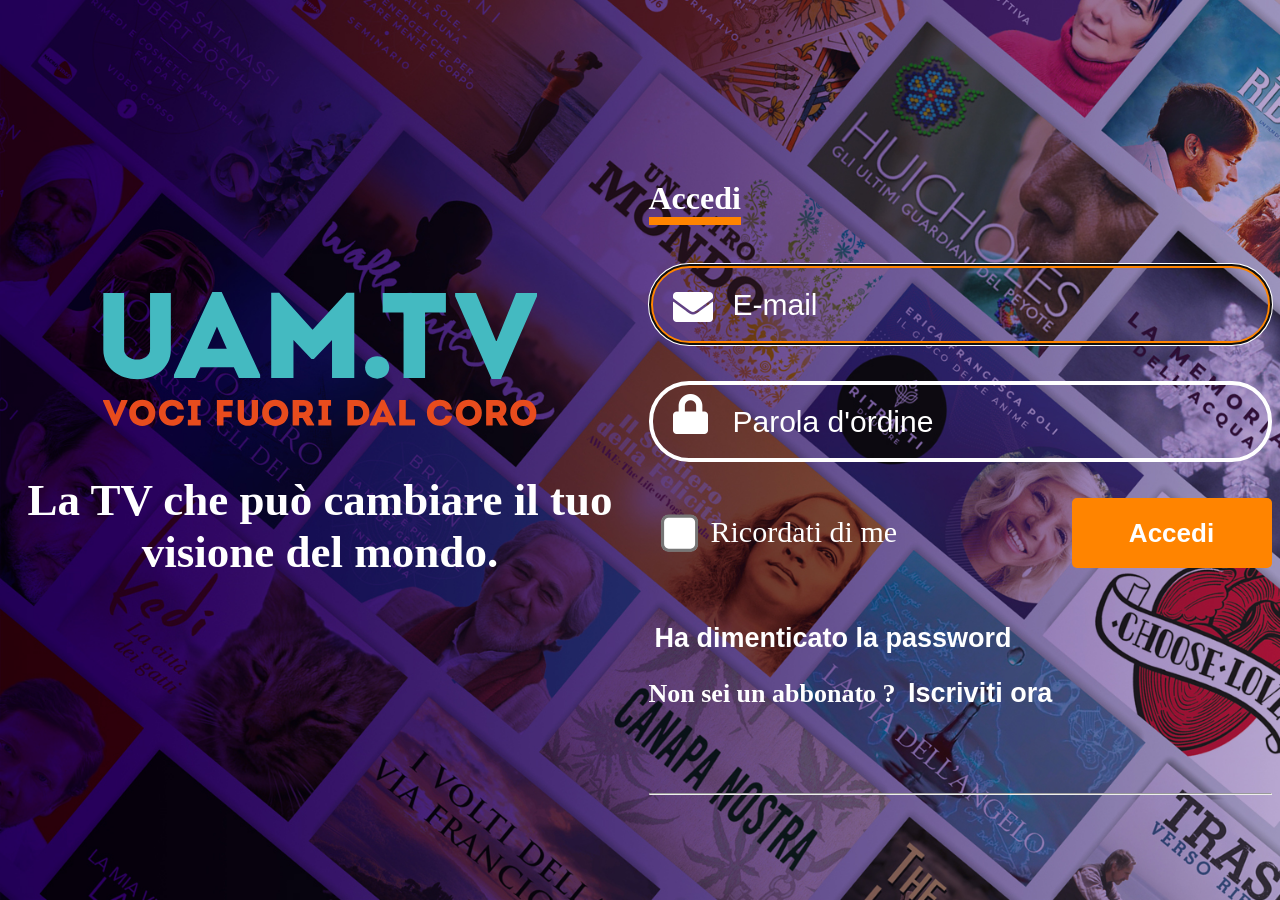
==== commit 4d87bc87: "lg code" ====
--- a/login.html
+++ b/login.html
@@ -29,14 +29,14 @@
 </div>
 <div class="section2">
 <div class="container">
-<h1 class="signin" id="signIn_text_id" >Registrati</h1><br><br>
+<h1 class="signin" id="signIn_text_id" >Accedi</h1><br><br>
 <input id="email" class="inputsE" type="text" placeholder="E-mail"> 
 <i class="fa fa-envelope"></i><br> <br><br>
 <input id="pass" class="inputsE" type="password" placeholder="Parola d'ordine"> 
 <i class="fa fa-lock"></i><br><br><br>
 <div class="chebox_btn_section">
 <div><input id = "remember" type="checkbox" class="checkBox"><label id="remmber_label">Ricordati di me</label></div>
-<button class="loginBtn"  id="loginButton" >registrati</button>
+<button class="loginBtn"  id="loginButton" >Accedi</button>
 </div> <br> <br><br>
 <button class="nonStyle_btn"  id="forgotPassword" >Ha dimenticato la password</button> <br>
 <h2>Non sei un abbonato ? <button class="nonStyle_btn"  id="subscribe" ><strong>Iscriviti ora</strong></button></h2>
